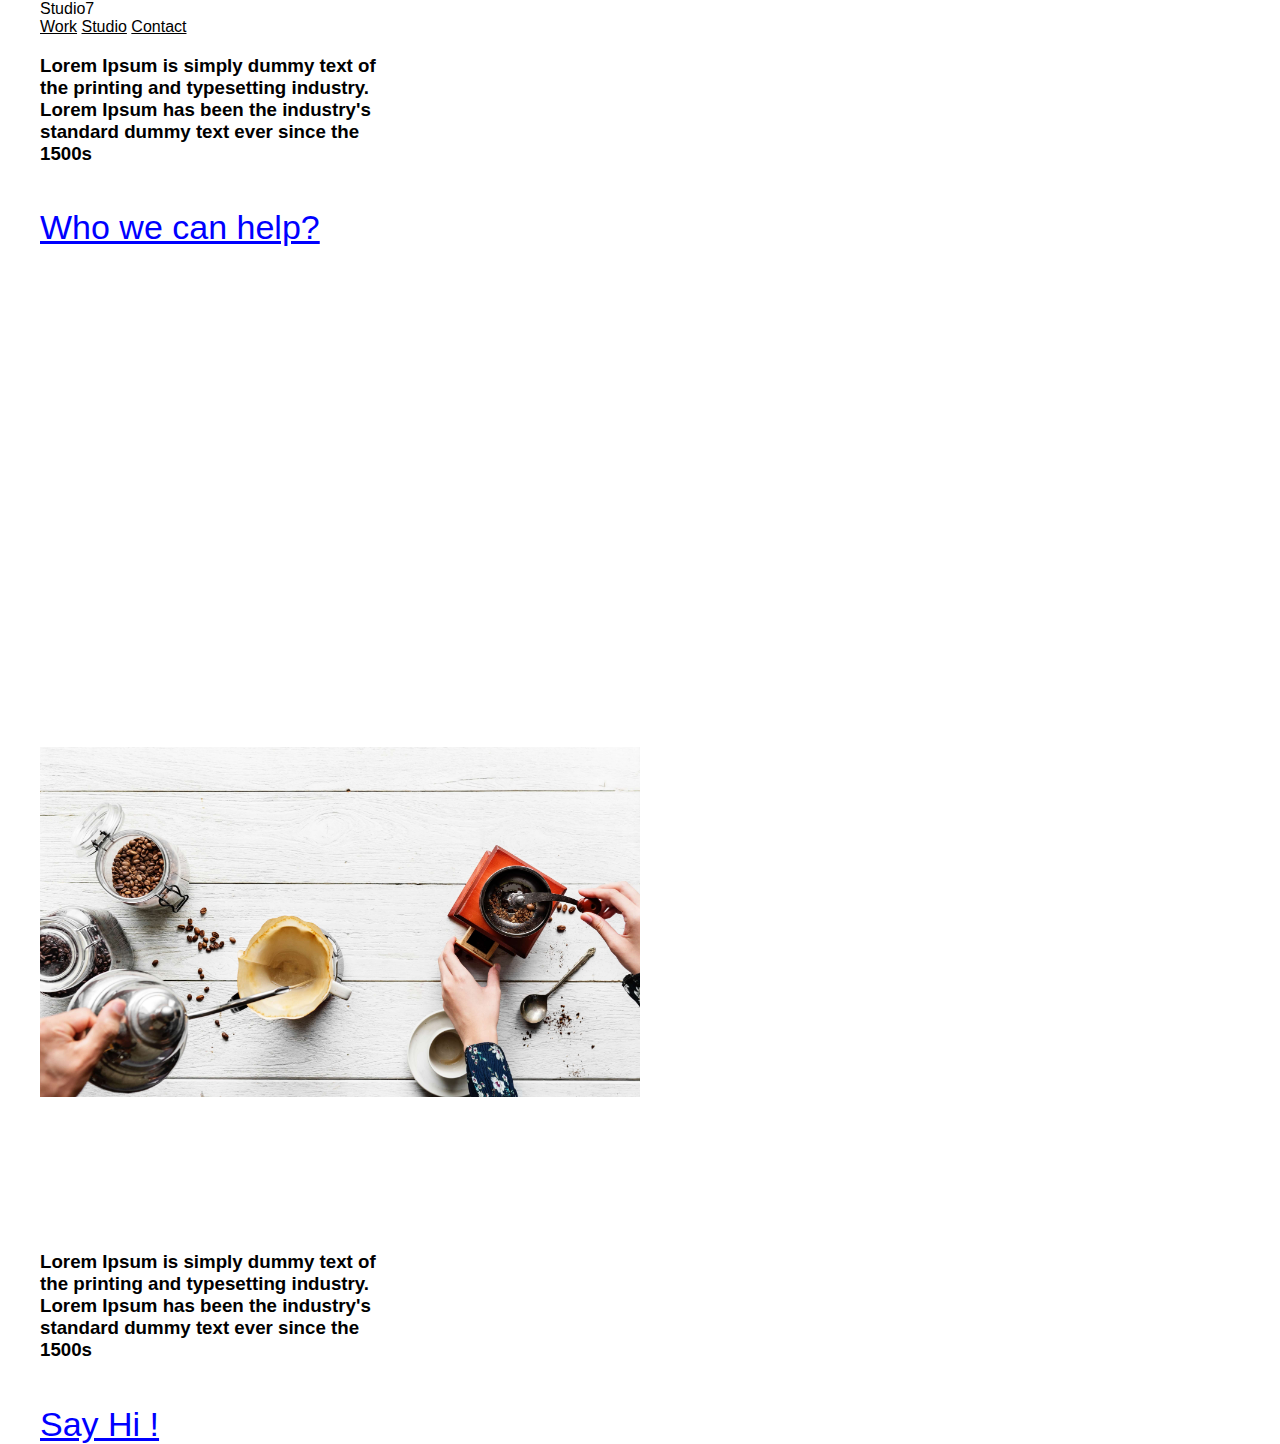
==== app/index.html @ 826b48cd "Initial commit" ====
<!doctype html>
<html lang="">
<head>
  <meta charset="utf-8">
  <meta http-equiv="X-UA-Compatible" content="IE=edge">
  <meta name="description" content="">
  <meta name="viewport" content="width=device-width, initial-scale=1.0">
  <title>Web Starter Kit</title>

  <!-- Disable tap highlight on IE -->
  <meta name="msapplication-tap-highlight" content="no">

  <!-- Web Application Manifest -->
  <link rel="manifest" href="manifest.json">

  <!-- Add to homescreen for Chrome on Android -->
  <meta name="mobile-web-app-capable" content="yes">
  <meta name="application-name" content="Web Starter Kit">
  <link rel="icon" sizes="192x192" href="images/touch/chrome-touch-icon-192x192.png">

  <!-- Add to homescreen for Safari on iOS -->
  <meta name="apple-mobile-web-app-capable" content="yes">
  <meta name="apple-mobile-web-app-status-bar-style" content="black">
  <meta name="apple-mobile-web-app-title" content="Web Starter Kit">
  <link rel="apple-touch-icon" href="images/touch/apple-touch-icon.png">

  <!-- Tile icon for Win8 (144x144 + tile color) -->
  <meta name="msapplication-TileImage" content="images/touch/ms-touch-icon-144x144-precomposed.png">
  <meta name="msapplication-TileColor" content="#2F3BA2">

  <!-- Color the status bar on mobile devices -->
  <meta name="theme-color" content="#2F3BA2">

  <!-- SEO: If your mobile URL is different from the desktop URL, add a canonical link to the desktop page https://developers.google.com/webmasters/smartphone-sites/feature-phones -->
  <!--
  <link rel="canonical" href="http://www.example.com/">
  -->

  <!-- Material Design icons -->
  <link rel="stylesheet" href="https://fonts.googleapis.com/icon?family=Material+Icons">


  <!-- Material Design Lite page styles:
  You can choose other color schemes from the CDN, more info here http://www.getmdl.io/customize/index.html
  Format: material.color1-color2.min.css, some examples:
  material.red-teal.min.css
  material.blue-orange.min.css
  material.purple-indigo.min.css
  -->
  <link rel="stylesheet" href="https://code.getmdl.io/1.2.1/material.indigo-pink.min.css">

  <!-- Your styles -->
  <link rel="stylesheet" href="styles/main.css">
  <link rel="stylesheet" href="styles/custom.css">
</head>
<body class="mdl-demo mdl-color--grey-100 mdl-color-text--grey-700 mdl-base">
<div class="mdl-layout__container">
  <div class="mdl-layout mdl-js-layout mdl-layout--fixed-header has-drawer is-upgraded" data-upgraded=",MaterialLayout">
    <header class="mdl-layout__header is-casting-shadow">
      <div class="mdl-layout__header-row">
        <!-- Title -->
        <span class="mdl-layout-title">Studio7</span>
        <!-- Add spacer, to align navigation to the right -->
        <div class="mdl-layout-spacer"></div>
        <!-- Navigation. We hide it in small screens. -->
        <nav class="mdl-navigation mdl-layout--large-screen-only">
          <a class="mdl-navigation__link" href="">Work</a>
          <a class="mdl-navigation__link" href="">Studio</a>
          <a class="mdl-navigation__link" href="">Contact</a>
        </nav>
      </div>
    </header>
    <main class="mdl-layout__content">
      <div class="page-content">
        <div class="snippet-demo">
          <div class="snippet-demo-container demo-menu demo-menu__top-left">
            <div class="container">
              <h3>
                Lorem Ipsum is simply dummy text of the printing and typesetting industry. Lorem Ipsum has been the
                industry's standard dummy text ever since the 1500s
              </h3>
              <span class="mdl-navigation__link">
                <a href="">Who we can help?</a>
              </span>
            </div>

            <section class="cards">
              <div class="snippet-demo-container demo-card demo-card__wide">

                <div class="demo-card-wide mdl-card mdl-shadow--2dp">
                  <div class="mdl-card__title">

                  </div>

                </div>
                <div class="demo-card-wide mdl-card mdl-shadow--2dp">
                  <div class="mdl-card__title">
                  </div>

                </div>
                <div class="demo-card-wide mdl-card mdl-shadow--2dp">
                  <div class="mdl-card__title">
                  </div>

                </div>
                <div class="demo-card-wide mdl-card mdl-shadow--2dp">
                  <div class="mdl-card__title">

                  </div>
                </div>

              </div>
            </section>
            <div class="container bottom-section">
              <h3>
                Lorem Ipsum is simply dummy text of the printing and typesetting industry. Lorem Ipsum has been the
                industry's standard dummy text ever since the 1500s
              </h3>
              <span class="mdl-navigation__link">
                <a href="">Say Hi !</a>
              </span>
            </div>
          </div>
        </div>
      </div>
    </main>
    <div class="mdl-layout__obfuscator"></div>
  </div>
</div>

<script src="https://code.getmdl.io/1.2.1/material.min.js"></script>
<!-- build:js scripts/main.min.js -->
<script src="scripts/main.js"></script>
<!-- endbuild -->

<!-- Google Analytics: change UA-XXXXX-X to be your site's ID -->
<script>
  (function (i, s, o, g, r, a, m) {
    i['GoogleAnalyticsObject'] = r;
    i[r] = i[r] || function () {
      (i[r].q = i[r].q || []).push(arguments)
    }, i[r].l = 1 * new Date();
    a = s.createElement(o),
      m = s.getElementsByTagName(o)[0];
    a.async = 1;
    a.src = g;
    m.parentNode.insertBefore(a, m)
  })(window, document, 'script', '//www.google-analytics.com/analytics.js', 'ga');
  ga('create', 'UA-XXXXX-X', 'auto');
  ga('send', 'pageview');
</script>
<!-- Built with love using Web Starter Kit -->
</body>
</html>
---- app/styles/main.css ----
/**
 * Copyright 2015 Google Inc. All Rights Reserved.
 *
 * Licensed under the Apache License, Version 2.0 (the "License");
 * you may not use this file except in compliance with the License.
 * You may obtain a copy of the License at
 *
 *      http://www.apache.org/licenses/LICENSE-2.0
 *
 * Unless required by applicable law or agreed to in writing, software
 * distributed under the License is distributed on an "AS IS" BASIS,
 * WITHOUT WARRANTIES OR CONDITIONS OF ANY KIND, either express or implied.
 * See the License for the specific language governing permissions and
 * limitations under the License.
 */

/*
Note: any .css or .scss files included in the 'styles' directory
will be correctly compiled during `gulp serve` and `gulp`
 */

html, body {
  font-family: 'Roboto', 'Helvetica', sans-serif;
  margin: 0;
  padding: 0;
}
.mdl-demo .mdl-layout__header-row {
  padding-left: 40px;
}
.mdl-demo .mdl-layout.is-small-screen .mdl-layout__header-row h3 {
  font-size: inherit;
}
.mdl-demo .mdl-layout__tab-bar-button {
  display: none;
}
.mdl-demo .mdl-layout.is-small-screen .mdl-layout__tab-bar .mdl-button {
  display: none;
}
.mdl-demo .mdl-layout:not(.is-small-screen) .mdl-layout__tab-bar,
.mdl-demo .mdl-layout:not(.is-small-screen) .mdl-layout__tab-bar-container {
  overflow: visible;
}
.mdl-demo .mdl-layout__tab-bar-container {
  height: 64px;
}
.mdl-demo .mdl-layout__tab-bar {
  padding: 0;
  padding-left: 16px;
  box-sizing: border-box;
  height: 100%;
  width: 100%;
}
.mdl-demo .mdl-layout__tab-bar .mdl-layout__tab {
  height: 64px;
  line-height: 64px;
}
.mdl-demo .mdl-layout__tab-bar .mdl-layout__tab.is-active::after {
  background-color: white;
  height: 4px;
}
.mdl-demo main > .mdl-layout__tab-panel {
  padding: 8px;
  padding-top: 48px;
}
.mdl-demo .mdl-card {
  height: auto;
  display: flex;
  flex-direction: column;
}
.mdl-demo .mdl-card > * {
  height: auto;
}
.mdl-demo .mdl-card .mdl-card__supporting-text {
  margin: 40px;
  flex-grow: 1;
  padding: 0;
  color: inherit;
  width: calc(100% - 80px);
}
.mdl-demo.mdl-demo .mdl-card__supporting-text h4 {
  margin-top: 0;
  margin-bottom: 20px;
}
.mdl-demo .mdl-card__actions {
  margin: 0;
  padding: 4px 40px;
  color: inherit;
}
.mdl-demo .mdl-card__actions a {
  color: #00BCD4;
  margin: 0;
}
.mdl-demo .mdl-card__actions a:hover,
.mdl-demo .mdl-card__actions a:active {
  color: inherit;
  background-color: transparent;
}
.mdl-demo .mdl-card__supporting-text + .mdl-card__actions {
  border-top: 1px solid rgba(0, 0, 0, 0.12);
}
.mdl-demo #add {
  position: absolute;
  right: 40px;
  top: 36px;
  z-index: 999;
}

.mdl-demo .mdl-layout__content section:not(:last-of-type) {
  position: relative;
  margin-bottom: 48px;
}
.mdl-demo section.section--center {
  max-width: 860px;
}
.mdl-demo #features section.section--center {
  max-width: 620px;
}
.mdl-demo section > header{
  display: flex;
  align-items: center;
  justify-content: center;
}
.mdl-demo section > .section__play-btn {
  min-height: 200px;
}
.mdl-demo section > header > .material-icons {
  font-size: 3rem;
}
.mdl-demo section > button {
  position: absolute;
  z-index: 99;
  top: 8px;
  right: 8px;
}
.mdl-demo section .section__circle {
  display: flex;
  align-items: center;
  justify-content: flex-start;
  flex-grow: 0;
  flex-shrink: 1;
}
.mdl-demo section .section__text {
  flex-grow: 1;
  flex-shrink: 0;
  padding-top: 8px;
}
.mdl-demo section .section__text h5 {
  font-size: inherit;
  margin: 0;
  margin-bottom: 0.5em;
}
.mdl-demo section .section__text a {
  text-decoration: none;
}
.mdl-demo section .section__circle-container > .section__circle-container__circle {
  width: 64px;
  height: 64px;
  border-radius: 32px;
  margin: 8px 0;
}
.mdl-demo section.section--footer .section__circle--big {
  width: 100px;
  height: 100px;
  border-radius: 50px;
  margin: 8px 32px;
}
.mdl-demo .is-small-screen section.section--footer .section__circle--big {
  width: 50px;
  height: 50px;
  border-radius: 25px;
  margin: 8px 16px;
}
.mdl-demo section.section--footer {
  padding: 64px 0;
  margin: 0 -8px -8px -8px;
}
.mdl-demo section.section--center .section__text:not(:last-child) {
  border-bottom: 1px solid rgba(0,0,0,.13);
}
.mdl-demo .mdl-card .mdl-card__supporting-text > h3:first-child {
  margin-bottom: 24px;
}
.mdl-demo .mdl-layout__tab-panel:not(#overview) {
  background-color: white;
}
.mdl-demo #features section {
  margin-bottom: 72px;
}
.mdl-demo #features h4, #features h5 {
  margin-bottom: 16px;
}
.mdl-demo .toc {
  border-left: 4px solid #C1EEF4;
  margin: 24px;
  padding: 0;
  padding-left: 8px;
  display: flex;
  flex-direction: column;
}
.mdl-demo .toc h4 {
  font-size: 0.9rem;
  margin-top: 0;
}
.mdl-demo .toc a {
  color: #4DD0E1;
  text-decoration: none;
  font-size: 16px;
  line-height: 28px;
  display: block;
}
.mdl-demo .mdl-menu__container {
  z-index: 99;
}
---- app/styles/custom.css ----
.mdl-layout__header, .mdl-layout__header-row .mdl-navigation__link {
  color: black;
}

.mdl-layout__header {
  background-color: white;
}

.demo-menu.demo-menu__top-left .container {
  position: relative;
  width: 350px;
  padding-left: 40px;
  color: black;
}

.demo-menu.demo-menu__top-left .container h3 {
  padding-bottom: 25px;
}

.mdl-navigation__link a {
  color: blue;
  font-size: 34px;
}

.cards {
  padding-left: 40px;
  padding-top: 150px;
  display: inline-block;
}

.demo-card-wide.mdl-card {
  float: left;
  height: 350px;
}
.demo-card-wide > .mdl-card__title {
  color: #fff;
  box-sizing: content-box;
}

.demo-card-wide:nth-last-of-type(2) > .mdl-card__title {
  background: url('../images/card-image.jpg') center / cover;
  height: 100%;
}

.demo-card-wide > .mdl-card__menu {
  color: #fff;
}

.demo-card-wide.mdl-card:nth-last-of-type(3),
.demo-card-wide.mdl-card:nth-last-of-type(1) {
  width: 300px;
}

.demo-card-wide.mdl-card:nth-last-of-type(2),
.demo-card-wide.mdl-card:nth-last-of-type(4) {
  width: 600px;
}

.bottom-section {
  margin-top: 150px;
  width: 350px;
  padding-left: 40px;
}
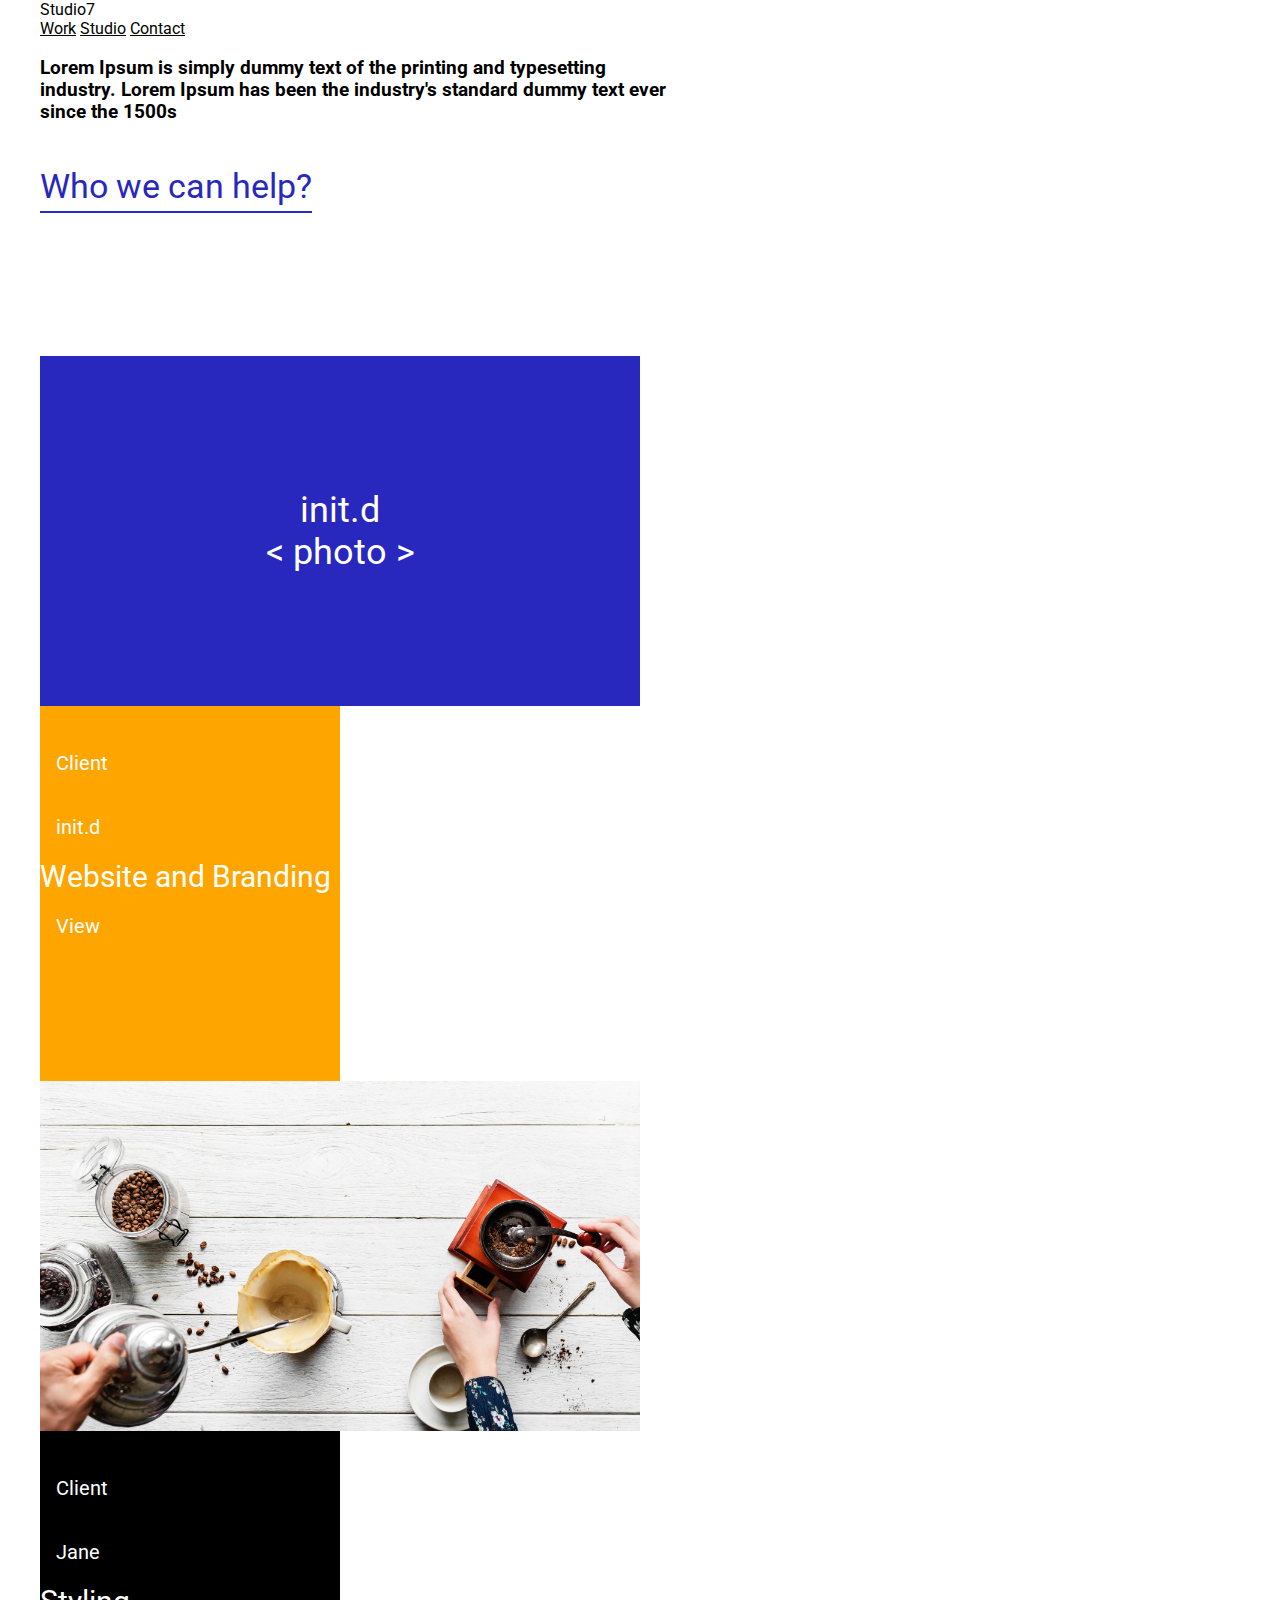
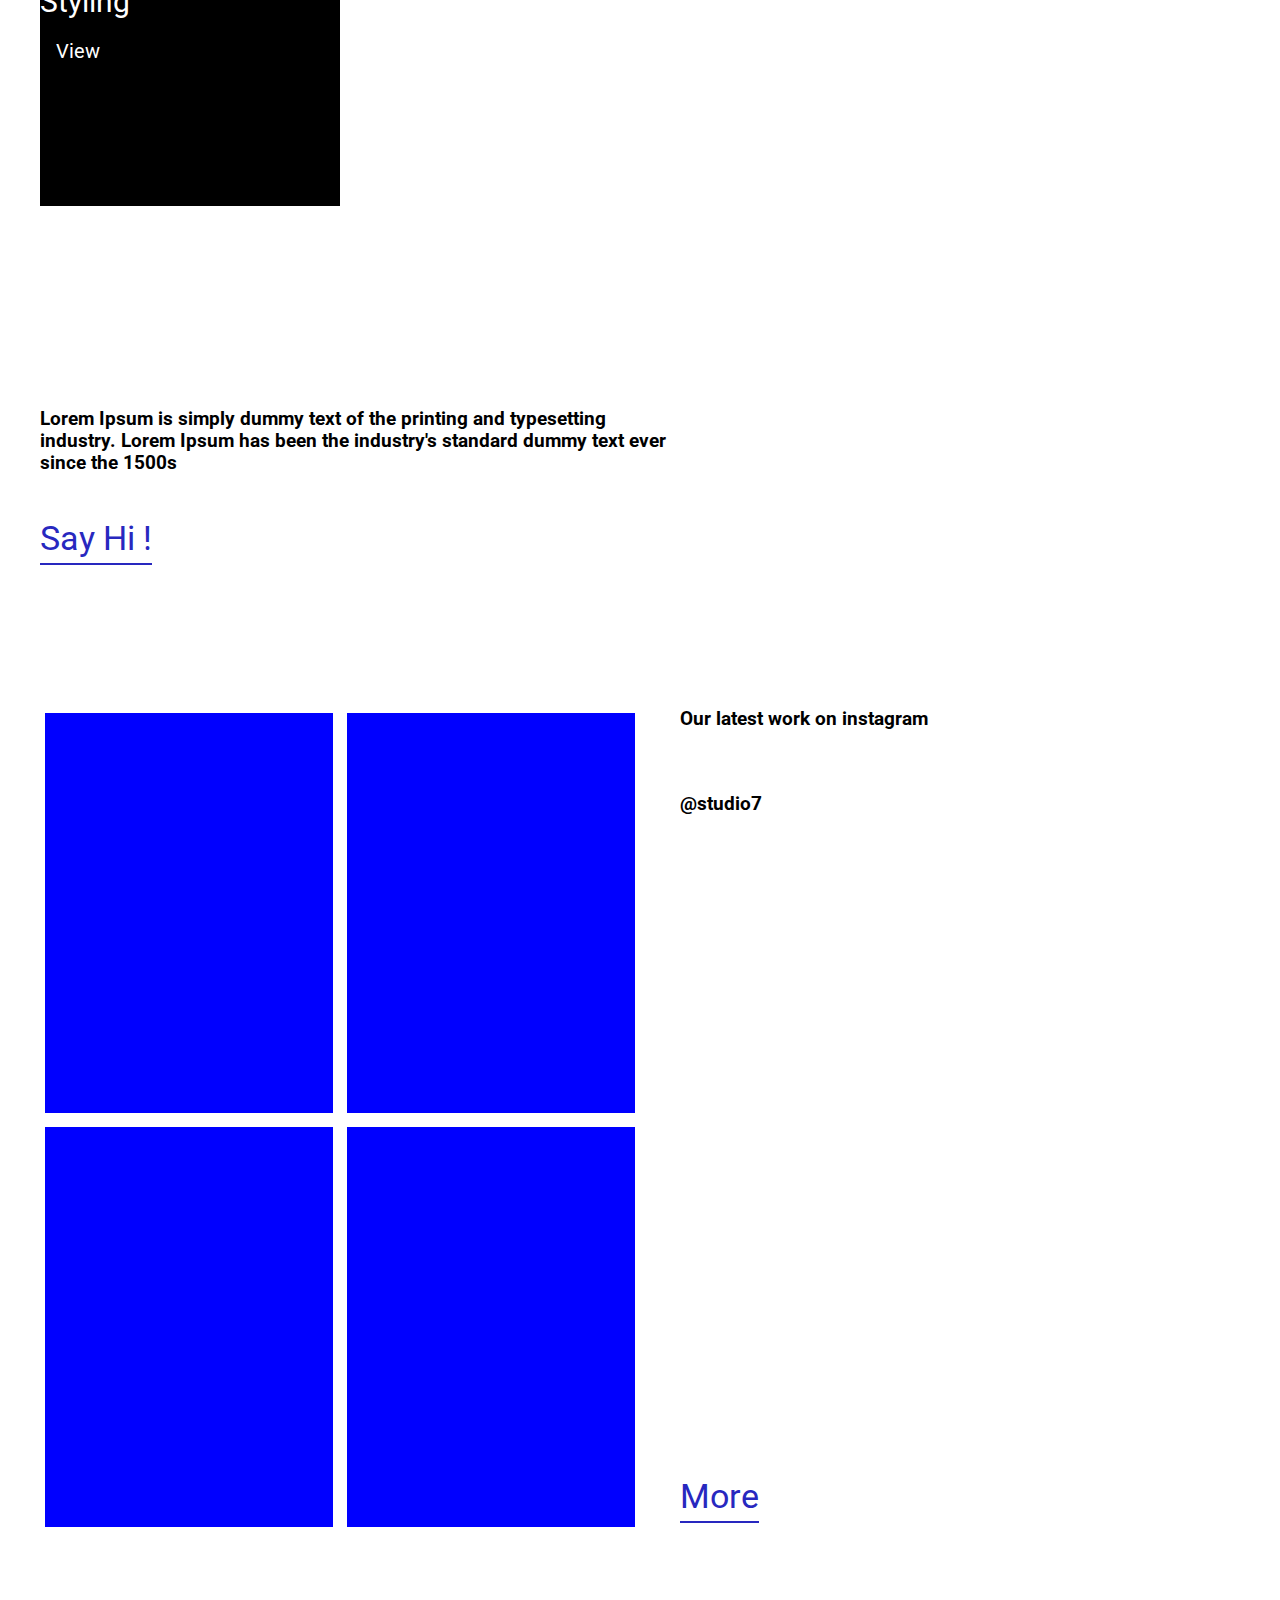
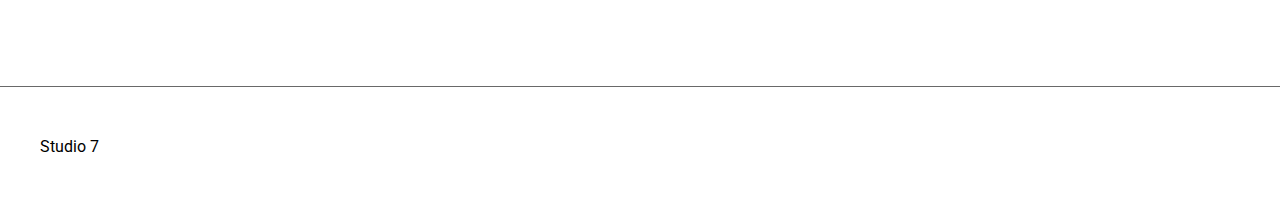
==== commit f3ab49be: "Update" ====
--- a/app/index.html
+++ b/app/index.html
@@ -39,6 +39,9 @@
   <!-- Material Design icons -->
   <link rel="stylesheet" href="https://fonts.googleapis.com/icon?family=Material+Icons">
 
+  <!-- Roboto fonts-->
+  <link href="https://fonts.googleapis.com/css?family=Roboto" rel="stylesheet">
+
 
   <!-- Material Design Lite page styles:
   You can choose other color schemes from the CDN, more info here http://www.getmdl.io/customize/index.html
@@ -64,8 +67,8 @@
         <div class="mdl-layout-spacer"></div>
         <!-- Navigation. We hide it in small screens. -->
         <nav class="mdl-navigation mdl-layout--large-screen-only">
-          <a class="mdl-navigation__link" href="">Work</a>
-          <a class="mdl-navigation__link" href="">Studio</a>
+          <a class="mdl-navigation__link" href="#cards">Work</a>
+          <a class="mdl-navigation__link" href="#instagram">Studio</a>
           <a class="mdl-navigation__link" href="">Contact</a>
         </nav>
       </div>
@@ -84,34 +87,42 @@
               </span>
             </div>
 
-            <section class="cards">
+            <section class="cards" id="cards">
               <div class="snippet-demo-container demo-card demo-card__wide">
 
-                <div class="demo-card-wide mdl-card mdl-shadow--2dp">
+                <div class="demo-card-wide mdl-card mdl-shadow--2dp init">
                   <div class="mdl-card__title">
-
+                    init.d
                   </div>
-
+                  <div class="mdl-card__title">
+                    < photo >
+                  </div>
+                </div>
+                <div class="demo-card-wide mdl-card mdl-shadow--2dp client">
+                  <p>Client</p>
+                  <p>init.d</p>
+                  <div class="mdl-card__title">
+                    Website and Branding
+                  </div>
+                  <p>View</p>
                 </div>
                 <div class="demo-card-wide mdl-card mdl-shadow--2dp">
                   <div class="mdl-card__title">
                   </div>
 
                 </div>
-                <div class="demo-card-wide mdl-card mdl-shadow--2dp">
+                <div class="demo-card-wide mdl-card mdl-shadow--2dp jane">
+                  <p>Client</p>
+                  <p>Jane</p>
                   <div class="mdl-card__title">
+                    Styling
                   </div>
-
-                </div>
-                <div class="demo-card-wide mdl-card mdl-shadow--2dp">
-                  <div class="mdl-card__title">
-
-                  </div>
+                  <p>View</p>
                 </div>
 
               </div>
             </section>
-            <div class="container bottom-section">
+            <section class="container bottom-section">
               <h3>
                 Lorem Ipsum is simply dummy text of the printing and typesetting industry. Lorem Ipsum has been the
                 industry's standard dummy text ever since the 1500s
@@ -119,9 +130,27 @@
               <span class="mdl-navigation__link">
                 <a href="">Say Hi !</a>
               </span>
-            </div>
+            </section>
+            <section class="container insta" id="instagram">
+              <div class="instagram">
+                <div class="blocks"></div>
+                <div class="blocks"></div>
+                <div class="blocks"></div>
+                <div class="blocks"></div>
+              </div>
+              <div class="instagram-info">
+                <h3>Our latest work on instagram</h3>
+                <h3>@studio7</h3>
+                <span class="mdl-navigation__link">
+                <a href="">More</a>
+              </span>
+              </div>
+            </section>
           </div>
         </div>
+      </div>
+      <div class="footer-layout">
+        <span class="mdl-layout-title">Studio 7</span>
       </div>
     </main>
     <div class="mdl-layout__obfuscator"></div>
--- a/app/styles/custom.css
+++ b/app/styles/custom.css
@@ -1,14 +1,20 @@
+body {
+  font-family: 'Roboto', sans-serif;
+}
+
 .mdl-layout__header, .mdl-layout__header-row .mdl-navigation__link {
   color: black;
+  font-size: 16px;
 }
 
 .mdl-layout__header {
-  background-color: white;
+  background-color: transparent;
+  box-shadow: none;
 }
 
 .demo-menu.demo-menu__top-left .container {
   position: relative;
-  width: 350px;
+  width: 50%;
   padding-left: 40px;
   color: black;
 }
@@ -18,20 +24,104 @@
 }
 
 .mdl-navigation__link a {
-  color: blue;
+  color: #2828bf;
   font-size: 34px;
+  text-decoration: none;
+  border-bottom: 2px solid;
+  padding-bottom: 5px;
 }
 
 .cards {
   padding-left: 40px;
   padding-top: 150px;
   display: inline-block;
+  position: relative;
+  width: 50%;
+}
+
+.init {
+  background: #2828bf;
+  display: flex;
+  justify-content: center;
+  align-items: center;
+}
+
+.init .mdl-card__title {
+  font-size: 36px;
+  margin: 0 auto;
+}
+
+.client {
+  background: orange;
+  padding-top: 25px;
+}
+
+.client .mdl-card__title {
+  font-size: 30px;
+}
+
+.client p,
+.jane p {
+  display: block;
+  color: white;
+  padding: 0 16px;
+  font-size: 20px;
+}
+
+.jane {
+  background: black;
+  padding-top: 25px;
+}
+
+.jane .mdl-card__title {
+  font-size: 30px;
+}
+
+.insta {
+  width: 100% !important;
+  display: flex;
+  margin-top: 150px;
+  padding-bottom: 150px;
+  border-bottom: 1px solid dimgrey;
+}
+
+.instagram {
+  width: 50%;
+  display: inline-block;
+}
+
+.instagram .blocks {
+  display: inline-block;
+  height: 25em;
+  width: 45%;
+  background: blue;
+  margin: 5px;
+}
+
+.instagram-info {
+  display: flex;
+  flex-direction: column;
+  padding-bottom: 20px;
+}
+
+.instagram-info .mdl-navigation__link {
+  margin-top: auto;
+}
+
+.instagram-info h3:first-of-type {
+  margin-top: 0;
+}
+
+.footer-layout {
+  margin: 50px 0;
+  padding-left: 40px;
 }
 
 .demo-card-wide.mdl-card {
   float: left;
   height: 350px;
 }
+
 .demo-card-wide > .mdl-card__title {
   color: #fff;
   box-sizing: content-box;
@@ -61,3 +151,71 @@
   width: 350px;
   padding-left: 40px;
 }
+
+@media only screen and (max-width: 981px) {
+  .bottom-section {
+    margin-top: 50px;
+  }
+
+  .cards {
+    padding-top: 50px;
+  }
+
+  .insta {
+    margin-top: 50px;
+    padding-bottom: 50px;
+  }
+
+  .instagram .blocks {
+    height: 15em;
+  }
+
+  .snippet-demo-container {
+    display: flex;
+    flex-direction: column;
+  }
+  .snippet-demo-container .client {
+    order: 1;
+  }
+  .mdl-demo .mdl-layout__content section:not(:last-of-type) {
+    margin-bottom: 0;
+  }
+}
+
+@media only screen and (max-width: 768px) {
+
+  .container {
+    padding-left: 0 !important;
+  }
+
+  .insta {
+    padding-left: 0 !important;
+    display: block;
+  }
+
+  .instagram {
+    width: 100%;
+  }
+
+  .instagram .blocks {
+    width: 99%;
+    height: 200px;
+  }
+
+  .instagram-info {
+    display: block;
+  }
+
+  .cards {
+    width: 100%;
+    padding-left: 0;
+  }
+
+  .cards .demo-card-wide.mdl-card {
+    width: 100%;
+  }
+
+  .demo-menu.demo-menu__top-left .container {
+    width: auto;
+  }
+}
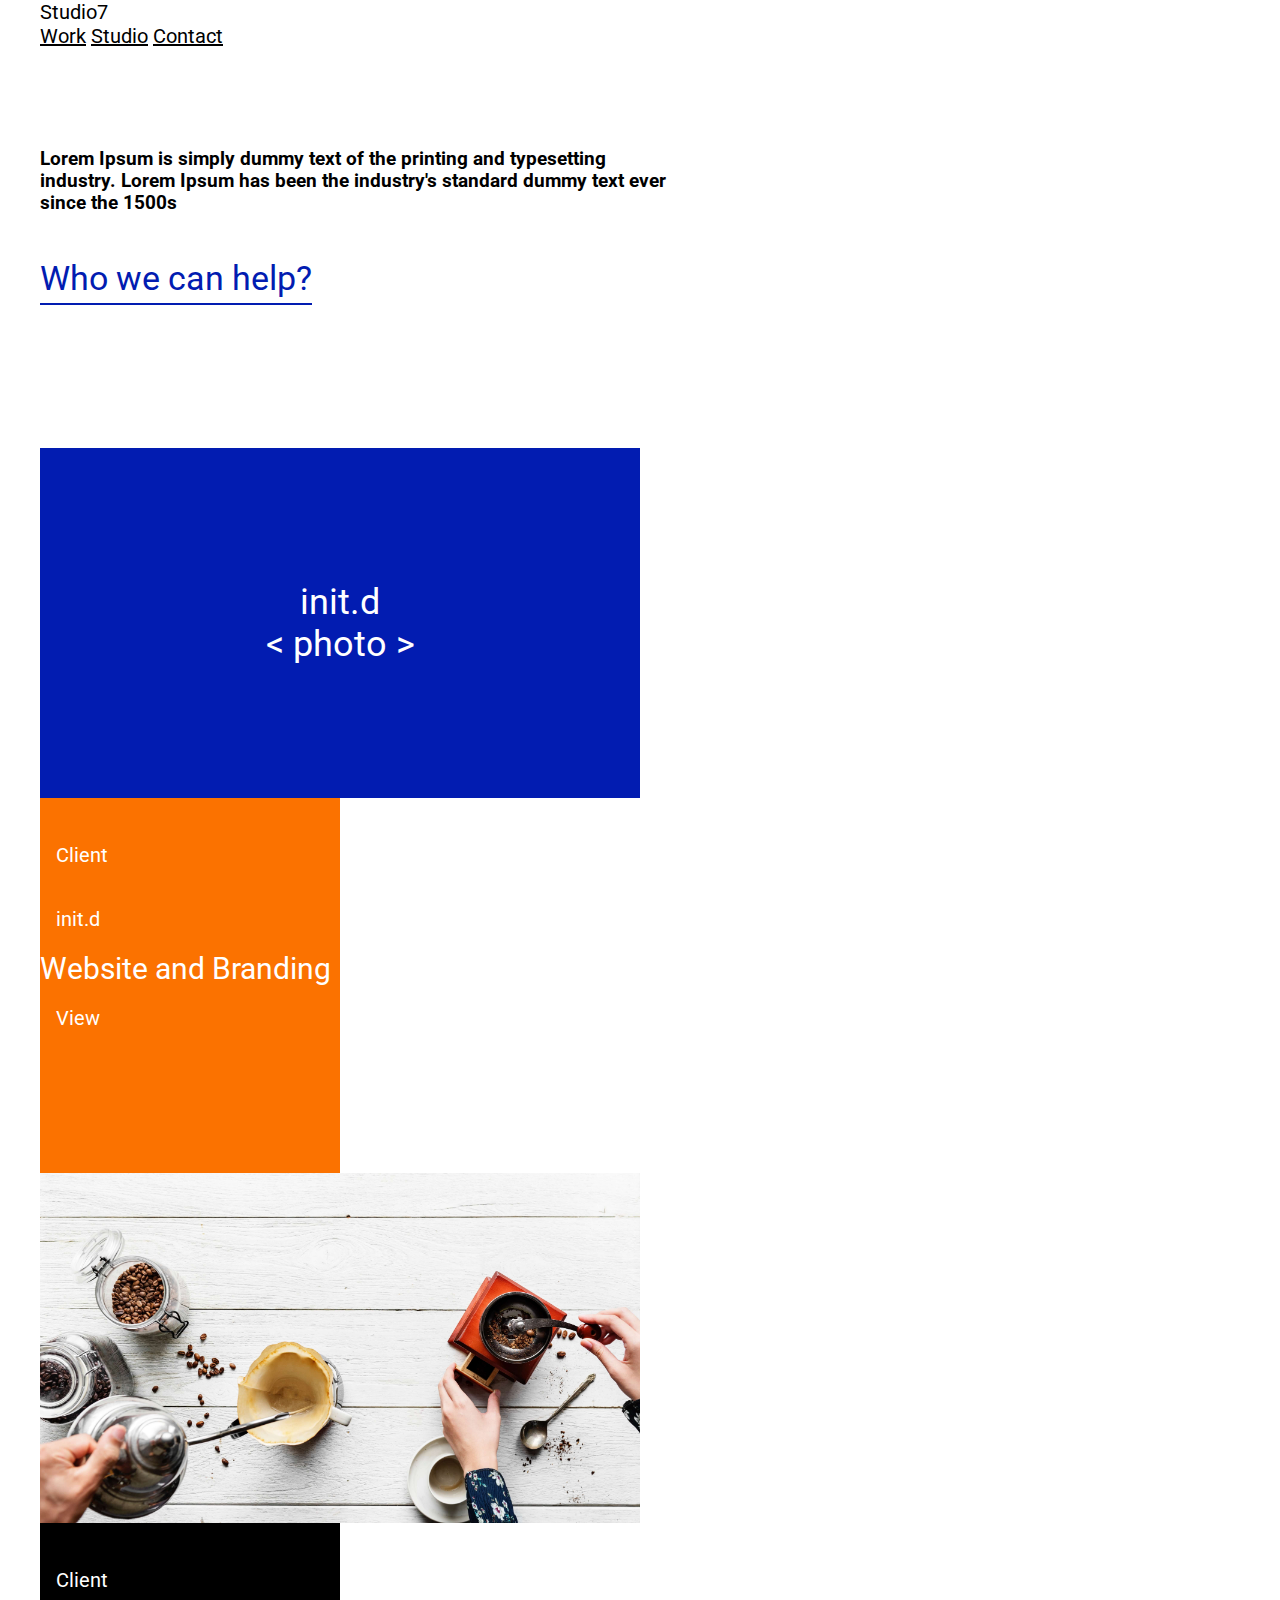
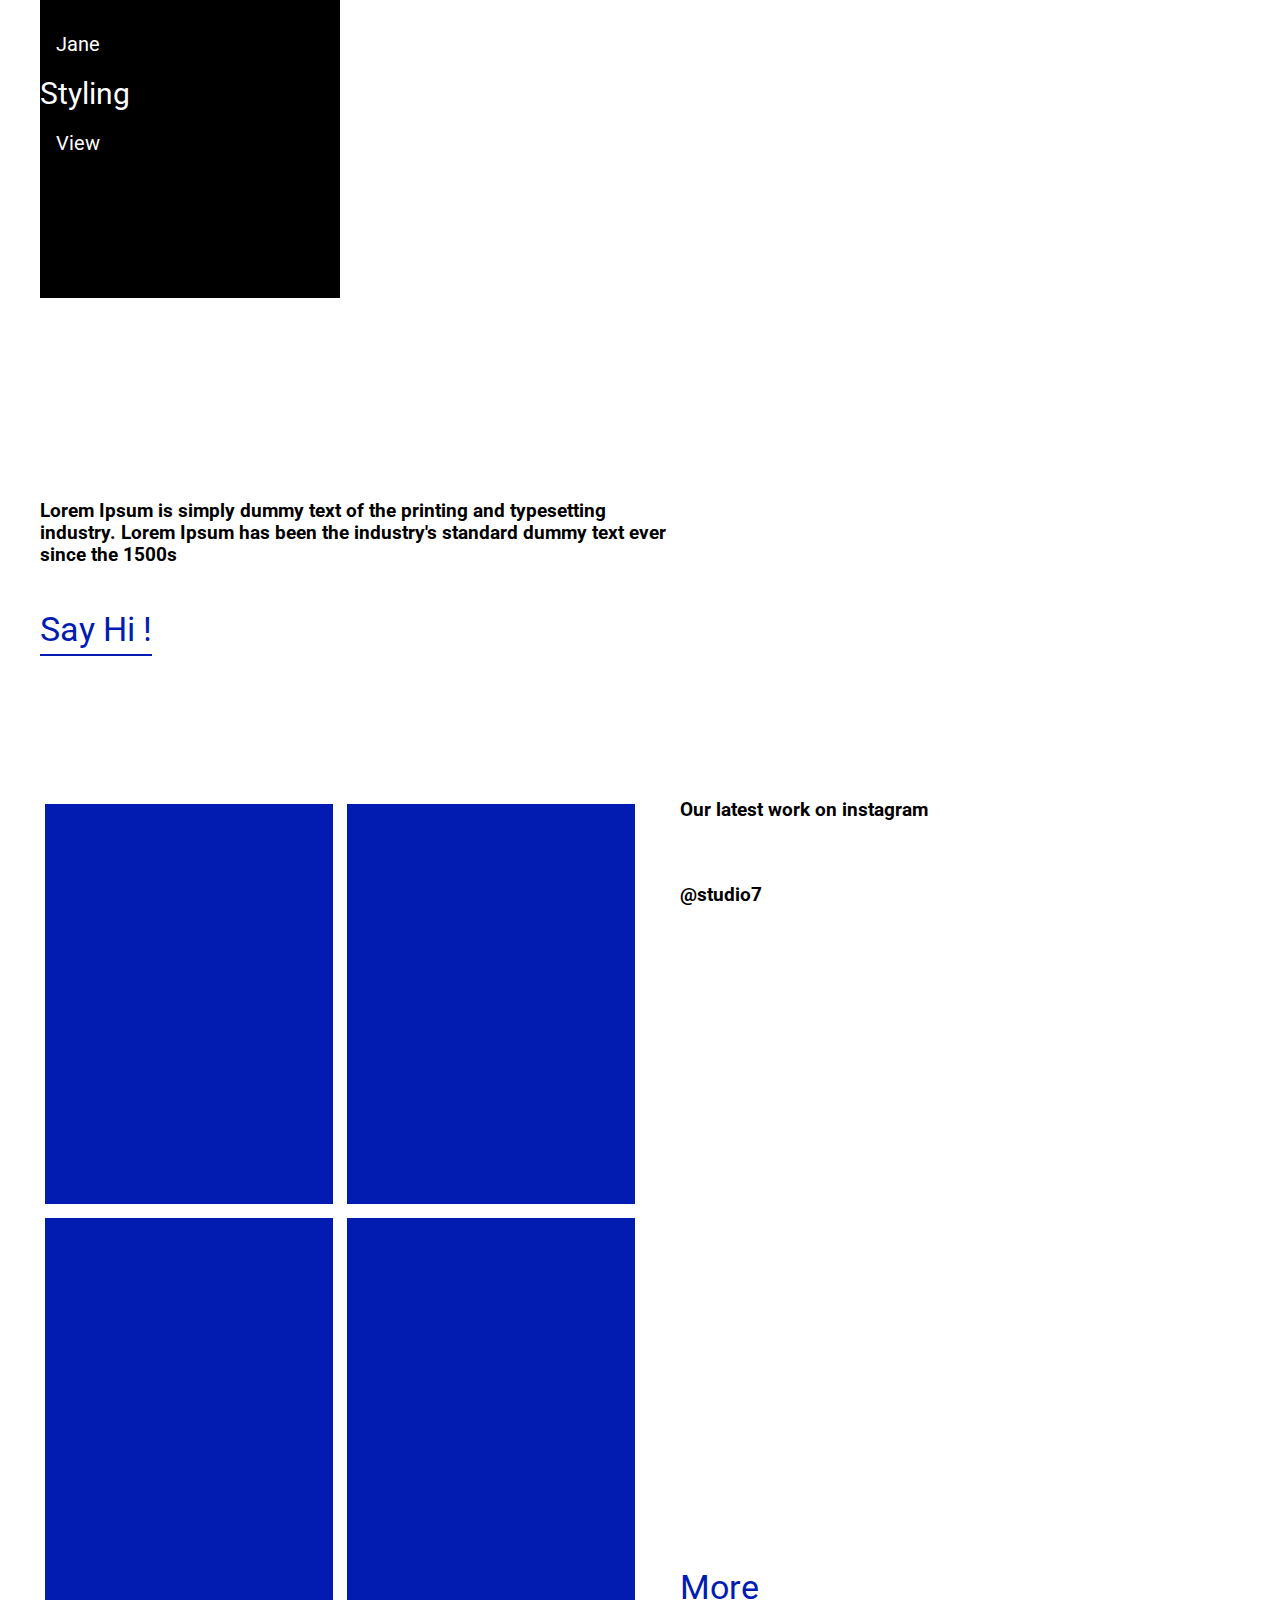
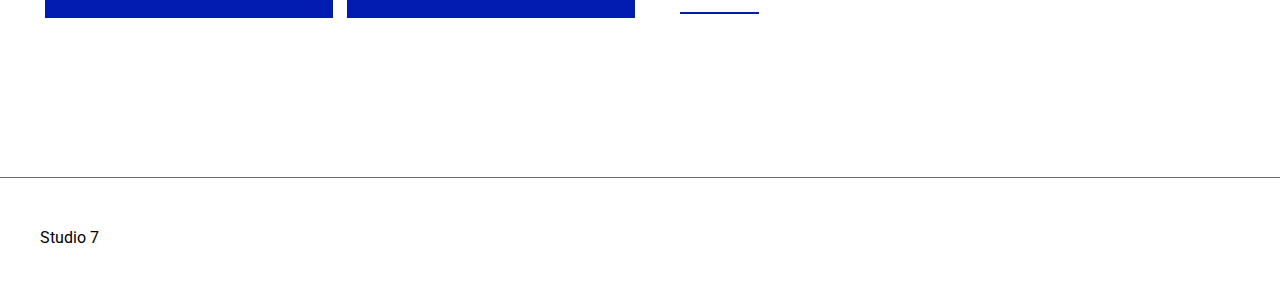
==== commit 6470a9a3: "Update" ====
--- a/app/index.html
+++ b/app/index.html
@@ -158,6 +158,10 @@
 </div>
 
 <script src="https://code.getmdl.io/1.2.1/material.min.js"></script>
+<script
+  src="https://code.jquery.com/jquery-2.2.4.min.js"
+  integrity="sha256-BbhdlvQf/xTY9gja0Dq3HiwQF8LaCRTXxZKRutelT44="
+  crossorigin="anonymous"></script>
 <!-- build:js scripts/main.min.js -->
 <script src="scripts/main.js"></script>
 <!-- endbuild -->
--- a/app/styles/custom.css
+++ b/app/styles/custom.css
@@ -2,9 +2,13 @@
   font-family: 'Roboto', sans-serif;
 }
 
+.mdl-layout__content {
+  margin-top: 100px;
+}
+
 .mdl-layout__header, .mdl-layout__header-row .mdl-navigation__link {
   color: black;
-  font-size: 16px;
+  font-size: 20px;
 }
 
 .mdl-layout__header {
@@ -24,7 +28,7 @@
 }
 
 .mdl-navigation__link a {
-  color: #2828bf;
+  color: #021CB1;
   font-size: 34px;
   text-decoration: none;
   border-bottom: 2px solid;
@@ -40,7 +44,7 @@
 }
 
 .init {
-  background: #2828bf;
+  background: #021CB1;
   display: flex;
   justify-content: center;
   align-items: center;
@@ -52,7 +56,7 @@
 }
 
 .client {
-  background: orange;
+  background: #FB7200;
   padding-top: 25px;
 }
 
@@ -94,7 +98,7 @@
   display: inline-block;
   height: 25em;
   width: 45%;
-  background: blue;
+  background: #021CB1;
   margin: 5px;
 }
 
@@ -153,6 +157,14 @@
 }
 
 @media only screen and (max-width: 981px) {
+
+  h3 {
+    font-size: 22px;
+  }
+  p, a {
+    font-size: 14px;
+  }
+
   .bottom-section {
     margin-top: 50px;
   }
@@ -180,6 +192,10 @@
   .mdl-demo .mdl-layout__content section:not(:last-of-type) {
     margin-bottom: 0;
   }
+
+  .mdl-layout__content {
+    margin-top: 0;
+  }
 }
 
 @media only screen and (max-width: 768px) {
@@ -198,7 +214,7 @@
   }
 
   .instagram .blocks {
-    width: 99%;
+    width: 97%;
     height: 200px;
   }
 
@@ -218,4 +234,9 @@
   .demo-menu.demo-menu__top-left .container {
     width: auto;
   }
-}
+
+  .demo-menu.demo-menu__top-left .container h3 {
+    padding: 0;
+    margin: 0;
+  }
+}
